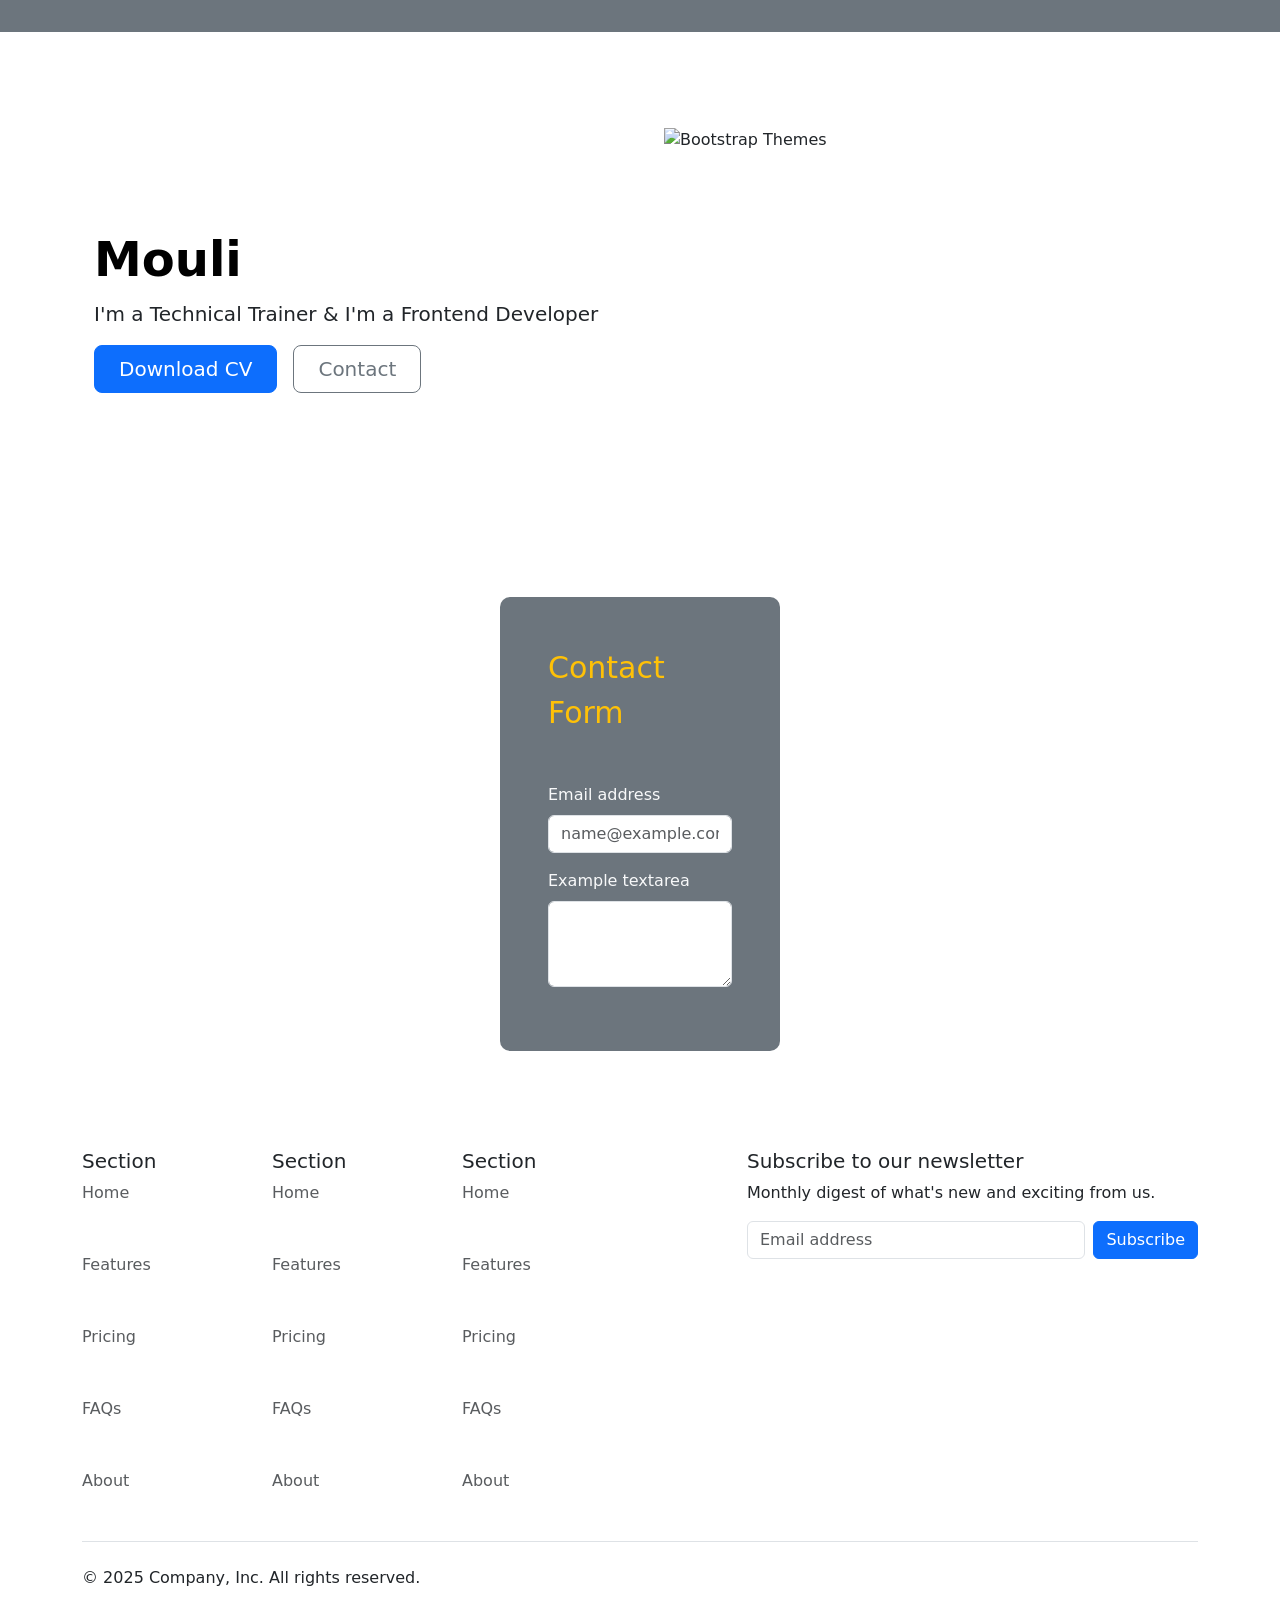
==== index.html @ b966e9bf "updated" ====
<!doctype html>
<html lang="en">
  <head>
    <meta charset="UTF-8" />
    <meta name="viewport" content="width=device-width, initial-scale=1.0" />
    <title>Document</title>
    <link
      href="https://cdn.jsdelivr.net/npm/bootstrap@5.3.8/dist/css/bootstrap.min.css"
      rel="stylesheet"
      integrity="sha384-sRIl4kxILFvY47J16cr9ZwB07vP4J8+LH7qKQnuqkuIAvNWLzeN8tE5YBujZqJLB"
      crossorigin="anonymous"
    />
    <link rel="stylesheet" href="bootstrap.css" />
    <!-- <link
      rel="stylesheet"
      href="https://cdn.jsdelivr.net/npm/bootstrap-icons@1.13.1/font/bootstrap-icons.min.css"
    /> -->
  </head>
  <body>
    <header class="p-3 text-bg-secondary">
      <div class="container d-flex justify-content-center">
        <div
          class="d-flex flex-wrap align-items-center justify-content-center justify-content-lg-start"
        >
          <!-- <a
            href="/"
            class="d-flex align-items-center mb-2 mb-lg-0 text-white text-decoration-none"
          >
            <svg
              class="bi me-2"
              width="40"
              height="32"
              role="img"
              aria-label="Bootstrap"
            >
              <use xlink:href="#bootstrap"></use>
            </svg>
          </a> -->
          <ul
            class="nav col-12 col-lg-auto me-lg-auto mb-2 justify-content-center mb-md-0 d-flex g-3"
          >
            <!-- <li><a href="#" class="nav-link px-2 text-white"><i class="bi bi-house-door-fill"></i></a> </li>
            <li><a href="#" class="nav-link px-2 text-white"><i class="bi bi-file-person"></i></a></li>
            <li><a href="#" class="nav-link px-2 text-white"><i class="bi bi-mortarboard-fill"></i></a></li>
            <li><a href="#" class="nav-link px-2 text-white"><i class="bi bi-pc-display-horizontal"></i></a></li>
            <li><a href="#" class="nav-link px-2 text-white"><i class="bi bi-person-circle"></i></a></li> -->
          </ul>
          <!-- <form class="col-12 col-lg-auto mb-3 mb-lg-0 me-lg-3" role="search">
            <input
              type="search"
              class="form-control form-control-dark text-bg-dark"
              placeholder="Search..."
              aria-label="Search"
            />
          </form>
          <div class="text-end">
            <button type="button" class="btn btn-outline-light me-2">
              Login
            </button>
            <button type="button" class="btn btn-warning">Sign-up</button>
          </div> -->
        </div>
      </div>
    </header>

    <div class="container col-xxl-8 px-4 py-5">
      <div class="row flex-lg-row-reverse align-items-center g-5 py-5">
        <div class="col-10 col-sm-8 col-lg-6">
          <img
            src="/CSS/images/images.png"
            class="d-block mx-lg-auto img-fluid"
            alt="Bootstrap Themes"
            width="700"
            height="500"
            loading="lazy"
          />
        </div>
        <div class="col-lg-6">
          <h1 class="display-5 fw-bold text-body-emphasis lh-1 mb-3">
            Mouli
          </h1>
          <p class="lead">I'm a Technical Trainer & I'm a Frontend Developer</p>
          <div class="d-grid gap-2 d-md-flex justify-content-md-start">
            <button type="button" class="btn btn-primary btn-lg px-4 me-md-2">
              Download CV
            </button>
            <button type="button" class="btn btn-outline-secondary btn-lg px-4">
              Contact
            </button>
          </div>
        </div>
      </div>
    </div>

    <div class="contact bg-secondary p-5">
      <label class="contac d-flex justify-content-center text-warning mb-5">
        Contact Form</label
      >
      <div class="mb-3">
        <label for="exampleFormControlInput1" class="form-label text-light"
          >Email address</label
        >
        <input
          type="email"
          class="form-control"
          id="exampleFormControlInput1"
          placeholder="name@example.com"
        />
      </div>
      <div class="mb-3">
        <label for="exampleFormControlTextarea1" class="form-label text-light"
          >Example textarea</label
        >
        <textarea
          class="form-control"
          id="exampleFormControlTextarea1"
          rows="3"
        ></textarea>
      </div>
    </div>

    <div class="container">
      <footer class="py-5">
        <div class="row">
          <div class="col-6 col-md-2 mb-3">
            <h5>Section</h5>
            <ul class="nav flex-column">
              <li class="nav-item mb-2">
                <a href="#" class="nav-link p-0 text-body-secondary">Home</a>
              </li>
              <li class="nav-item mb-2">
                <a href="#" class="nav-link p-0 text-body-secondary"
                  >Features</a
                >
              </li>
              <li class="nav-item mb-2">
                <a href="#" class="nav-link p-0 text-body-secondary">Pricing</a>
              </li>
              <li class="nav-item mb-2">
                <a href="#" class="nav-link p-0 text-body-secondary">FAQs</a>
              </li>
              <li class="nav-item mb-2">
                <a href="#" class="nav-link p-0 text-body-secondary">About</a>
              </li>
            </ul>
          </div>
          <div class="col-6 col-md-2 mb-3">
            <h5>Section</h5>
            <ul class="nav flex-column">
              <li class="nav-item mb-2">
                <a href="#" class="nav-link p-0 text-body-secondary">Home</a>
              </li>
              <li class="nav-item mb-2">
                <a href="#" class="nav-link p-0 text-body-secondary"
                  >Features</a
                >
              </li>
              <li class="nav-item mb-2">
                <a href="#" class="nav-link p-0 text-body-secondary">Pricing</a>
              </li>
              <li class="nav-item mb-2">
                <a href="#" class="nav-link p-0 text-body-secondary">FAQs</a>
              </li>
              <li class="nav-item mb-2">
                <a href="#" class="nav-link p-0 text-body-secondary">About</a>
              </li>
            </ul>
          </div>
          <div class="col-6 col-md-2 mb-3">
            <h5>Section</h5>
            <ul class="nav flex-column">
              <li class="nav-item mb-2">
                <a href="#" class="nav-link p-0 text-body-secondary">Home</a>
              </li>
              <li class="nav-item mb-2">
                <a href="#" class="nav-link p-0 text-body-secondary"
                  >Features</a
                >
              </li>
              <li class="nav-item mb-2">
                <a href="#" class="nav-link p-0 text-body-secondary">Pricing</a>
              </li>
              <li class="nav-item mb-2">
                <a href="#" class="nav-link p-0 text-body-secondary">FAQs</a>
              </li>
              <li class="nav-item mb-2">
                <a href="#" class="nav-link p-0 text-body-secondary">About</a>
              </li>
            </ul>
          </div>
          <div class="col-md-5 offset-md-1 mb-3">
            <form>
              <h5>Subscribe to our newsletter</h5>
              <p>Monthly digest of what's new and exciting from us.</p>
              <div class="d-flex flex-column flex-sm-row w-100 gap-2">
                <label for="newsletter1" class="visually-hidden"
                  >Email address</label
                >
                <input
                  id="newsletter1"
                  type="email"
                  class="form-control"
                  placeholder="Email address"
                />
                <button class="btn btn-primary" type="button">Subscribe</button>
              </div>
            </form>
          </div>
        </div>
        <div
          class="d-flex flex-column flex-sm-row justify-content-between py-4 my-4 border-top"
        >
          <p>© 2025 Company, Inc. All rights reserved.</p>
          <ul class="list-unstyled d-flex">
            <li class="ms-3">
              <a class="link-body-emphasis" href="#" aria-label="Instagram"
                ><svg class="bi" width="24" height="24">
                  <use xlink:href="#instagram"></use></svg
              ></a>
            </li>
            <li class="ms-3">
              <a class="link-body-emphasis" href="#" aria-label="Facebook"
                ><svg class="bi" width="24" height="24" aria-hidden="true">
                  <use xlink:href="#facebook"></use></svg
              ></a>
            </li>
          </ul>
        </div>
      </footer>
    </div>

    <script
      src="https://cdn.jsdelivr.net/npm/bootstrap@5.3.8/dist/js/bootstrap.bundle.min.js"
      integrity="sha384-FKyoEForCGlyvwx9Hj09JcYn3nv7wiPVlz7YYwJrWVcXK/BmnVDxM+D2scQbITxI"
      crossorigin="anonymous"
    ></script>
  </body>
</html>
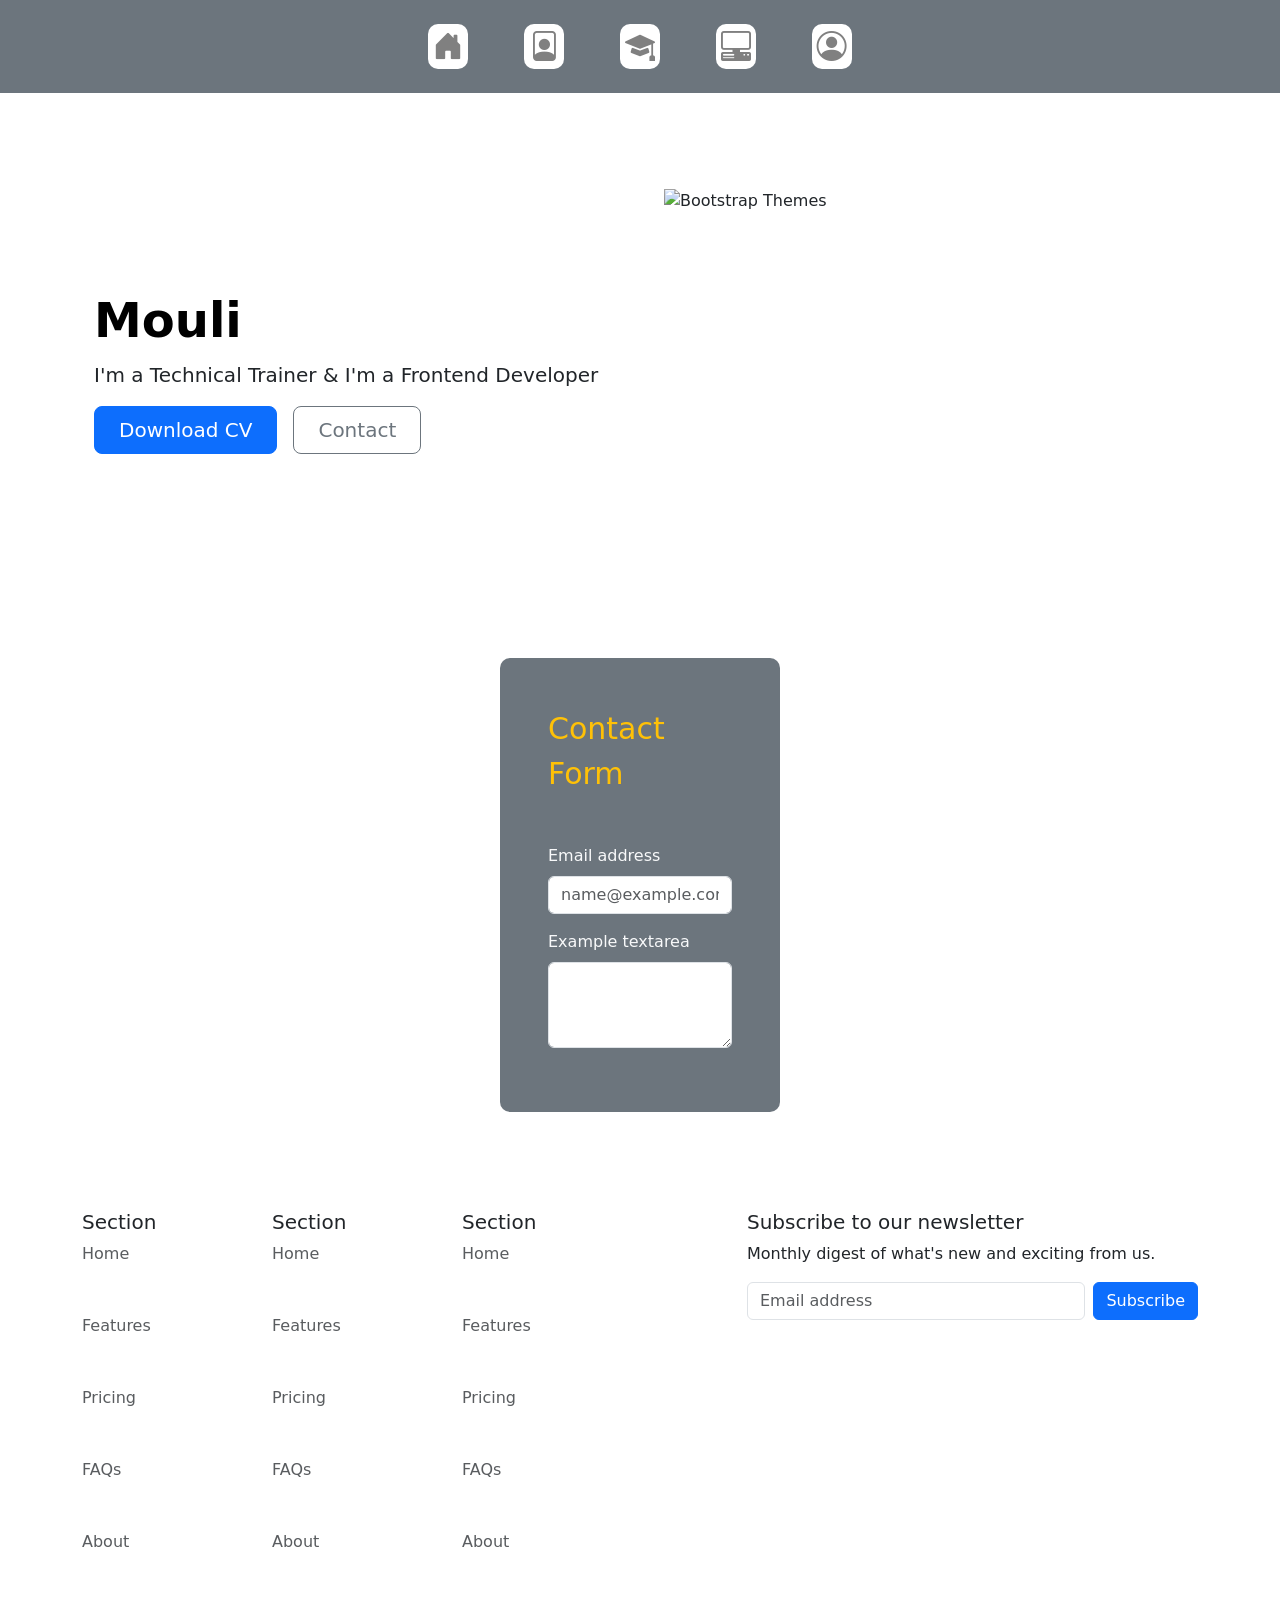
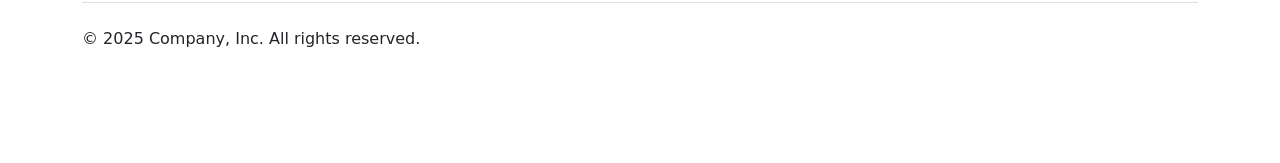
==== commit a58df600: "updated" ====
--- a/index.html
+++ b/index.html
@@ -11,10 +11,10 @@
       crossorigin="anonymous"
     />
     <link rel="stylesheet" href="bootstrap.css" />
-    <!-- <link
+    <link
       rel="stylesheet"
       href="https://cdn.jsdelivr.net/npm/bootstrap-icons@1.13.1/font/bootstrap-icons.min.css"
-    /> -->
+    />
   </head>
   <body>
     <header class="p-3 text-bg-secondary">
@@ -39,11 +39,11 @@
           <ul
             class="nav col-12 col-lg-auto me-lg-auto mb-2 justify-content-center mb-md-0 d-flex g-3"
           >
-            <!-- <li><a href="#" class="nav-link px-2 text-white"><i class="bi bi-house-door-fill"></i></a> </li>
+            <li><a href="#" class="nav-link px-2 text-white"><i class="bi bi-house-door-fill"></i></a> </li>
             <li><a href="#" class="nav-link px-2 text-white"><i class="bi bi-file-person"></i></a></li>
             <li><a href="#" class="nav-link px-2 text-white"><i class="bi bi-mortarboard-fill"></i></a></li>
             <li><a href="#" class="nav-link px-2 text-white"><i class="bi bi-pc-display-horizontal"></i></a></li>
-            <li><a href="#" class="nav-link px-2 text-white"><i class="bi bi-person-circle"></i></a></li> -->
+            <li><a href="#" class="nav-link px-2 text-white"><i class="bi bi-person-circle"></i></a></li>
           </ul>
           <!-- <form class="col-12 col-lg-auto mb-3 mb-lg-0 me-lg-3" role="search">
             <input
